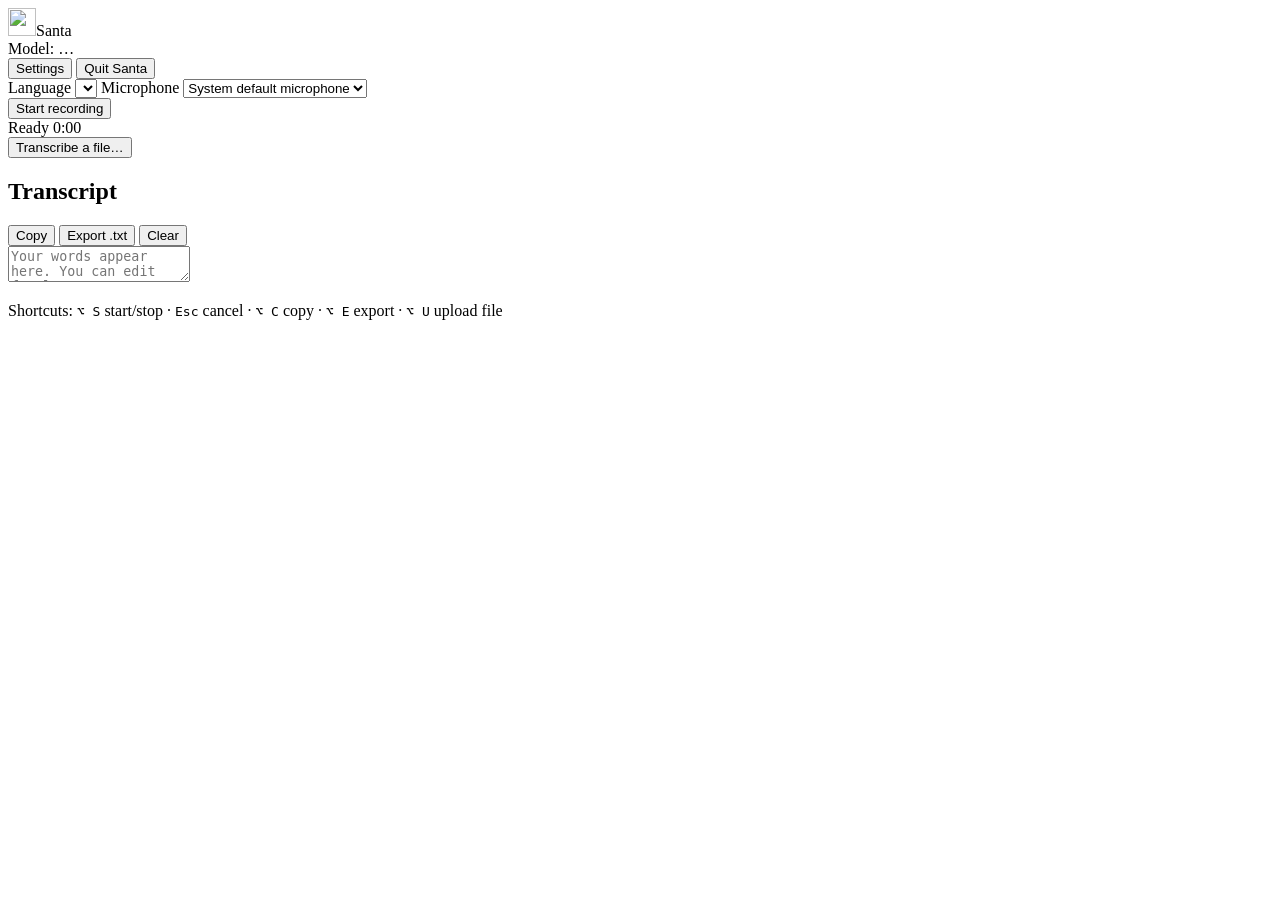
==== src/whisper_key/santa/web/index.html @ c0447ba2 "Add Santa: local multilingual dictation (web UI, Metal fast path, hotkey bridge) - santa package: la" ====
<!doctype html>
<html lang="en">
<head>
<meta charset="utf-8">
<meta name="viewport" content="width=device-width, initial-scale=1">
<title>Santa</title>
<link rel="icon" href="/static/santa.svg" type="image/svg+xml">
<link rel="stylesheet" href="/static/style.css">
</head>
<body>
<header class="topbar">
  <div class="brand"><img src="/static/santa.svg" alt="" width="28" height="28"><span>Santa</span></div>
  <div id="modelPill" class="pill" title="Speech model status">Model: …</div>
  <nav class="topnav">
    <button id="historyBtn" class="ghost" hidden>History</button>
    <button id="settingsBtn" class="ghost">Settings</button>
    <button id="quitBtn" class="ghost danger-text" title="Stop the Santa server">Quit Santa</button>
  </nav>
</header>

<main class="layout">
  <section class="panel recorder" aria-label="Recorder">
    <div class="controls-row">
      <label class="field">
        <span>Language</span>
        <select id="languageSel"></select>
      </label>
      <label class="field" id="hinglishOutField" hidden>
        <span>Hinglish output</span>
        <select id="hinglishOutSel">
          <option value="native">Mixed script (हिन्दी + English)</option>
          <option value="roman">Romanized (Latin letters)</option>
        </select>
      </label>
      <label class="field grow">
        <span>Microphone</span>
        <select id="micSel"><option value="">System default microphone</option></select>
      </label>
    </div>

    <div class="record-area">
      <button id="recordBtn" class="record" aria-pressed="false" title="Start / stop recording (⌥S)">
        <span class="dot" aria-hidden="true"></span>
        <span id="recordLabel">Start recording</span>
      </button>
      <div class="meter-wrap">
        <div class="status-line">
          <span id="stateBadge" class="badge state-ready">Ready</span>
          <span id="timer" class="timer">0:00</span>
        </div>
        <div class="meter" aria-hidden="true"><div id="meterFill"></div></div>
        <div class="progress" id="progressWrap" hidden><div id="progressFill"></div></div>
        <div class="row-actions">
          <button id="cancelBtn" class="secondary" hidden>Cancel</button>
          <button id="uploadBtn" class="secondary" title="Transcribe an audio file (⌥U)">Transcribe a file…</button>
          <input id="fileInput" type="file" accept="audio/*,.m4a,.mp3,.wav,.ogg,.opus,.webm,.flac,.caf,.aac,.aiff" hidden>
        </div>
      </div>
    </div>
    <p id="autoHint" class="hint" hidden>Tip: choosing the language instead of Auto-detect is faster and more reliable — especially for Bengali and Hinglish.</p>
    <div id="alert" class="alert" role="alert" hidden></div>
  </section>

  <section class="panel transcript" aria-label="Transcript">
    <div class="transcript-head">
      <h2>Transcript</h2>
      <div class="toolbar">
        <button id="copyBtn" class="secondary" title="Copy all (⌥C)">Copy</button>
        <button id="exportBtn" class="secondary" title="Save as UTF-8 .txt (⌥E)">Export .txt</button>
        <button id="clearBtn" class="secondary">Clear</button>
      </div>
    </div>
    <textarea id="transcript" dir="auto" spellcheck="false"
      placeholder="Your words appear here. You can edit freely — new dictation is inserted at the cursor."></textarea>
    <details id="lastResult" class="last-result" hidden>
      <summary>Last result details</summary>
      <dl id="resultMeta"></dl>
      <div class="raw-block">
        <h3>Raw transcript (unchanged Whisper output)</h3>
        <div id="rawText" class="rawtext" dir="auto"></div>
        <button id="insertRawBtn" class="secondary small">Insert raw version</button>
      </div>
      <div class="raw-block" id="romanBlock" hidden>
        <h3>Romanized (optional heuristic)</h3>
        <div id="romanText" class="rawtext" dir="ltr"></div>
        <button id="insertRomanBtn" class="secondary small">Insert romanized version</button>
      </div>
    </details>
  </section>

  <section class="panel history" id="historyPanel" hidden aria-label="History">
    <div class="transcript-head">
      <h2>History <small>(stored on this computer only)</small></h2>
      <div class="toolbar"><button id="clearHistoryBtn" class="secondary danger-text">Delete all</button></div>
    </div>
    <ul id="historyList" class="history-list"></ul>
  </section>

  <p class="shortcuts">Shortcuts: <kbd>⌥ S</kbd> start/stop · <kbd>Esc</kbd> cancel · <kbd>⌥ C</kbd> copy · <kbd>⌥ E</kbd> export · <kbd>⌥ U</kbd> upload file</p>
</main>

<dialog id="settingsDlg" aria-label="Settings">
  <form method="dialog" id="settingsForm">
    <h2>Settings</h2>
    <fieldset>
      <legend>Speech model</legend>
      <label class="field"><span>Model</span><select id="modelSel"></select></label>
      <p id="modelNote" class="hint"></p>
      <label class="field" id="engineField"><span>Engine</span>
        <select id="engineSel">
          <option value="auto">Automatic — Apple GPU for short clips (≤ 28 s), CPU otherwise</option>
          <option value="cpu">CPU only (faster-whisper)</option>
        </select></label>
      <p class="hint">The GPU fast path uses whisper.cpp with Large-v3 Turbo (extra ~550 MB download, once). If its output looks damaged, Santa silently redoes the clip on the CPU.</p>
      <button type="button" id="loadModelBtn" class="secondary">Load / download this model</button>
    </fieldset>
    <fieldset>
      <legend>Hinglish</legend>
      <label class="field"><span>Recognition strategy</span><select id="strategySel"></select></label>
      <p class="hint">How Whisper is steered for mixed Hindi–English speech. Default chosen from measurements; see the guide.</p>
    </fieldset>
    <fieldset>
      <legend>Output</legend>
      <label class="check"><input type="checkbox" id="cleanupChk"> Light cleanup (spacing; capitalisation for English only). The raw text is always kept.</label>
      <label class="check"><input type="checkbox" id="vadChk"> Skip silence (reduces made-up text on quiet audio)</label>
      <label class="field"><span>Names &amp; vocabulary hint (optional)</span>
        <input type="text" id="promptInput" maxlength="400" placeholder="e.g. Kout Food Group, Salmiya, ATOSS"></label>
      <label class="field"><span>Accuracy vs speed (beam size)</span>
        <select id="beamSel"><option value="1">1 – fastest</option><option value="3">3</option><option value="5">5 – default</option><option value="8">8 – slowest</option></select></label>
    </fieldset>
    <fieldset>
      <legend>Privacy</legend>
      <label class="check"><input type="checkbox" id="historyChk"> Keep a transcript history on this computer (off by default; audio is never kept)</label>
      <label class="field"><span>Max upload size (MB)</span><input type="number" id="maxUploadInput" min="1" max="2000"></label>
      <label class="field"><span>Max audio length (minutes)</span><input type="number" id="maxDurInput" min="1" max="240"></label>
    </fieldset>
    <div class="dlg-actions">
      <button type="button" id="saveSettingsBtn">Save</button>
      <button type="submit" class="secondary">Close</button>
    </div>
  </form>
</dialog>

<script src="/static/app.js"></script>
</body>
</html>
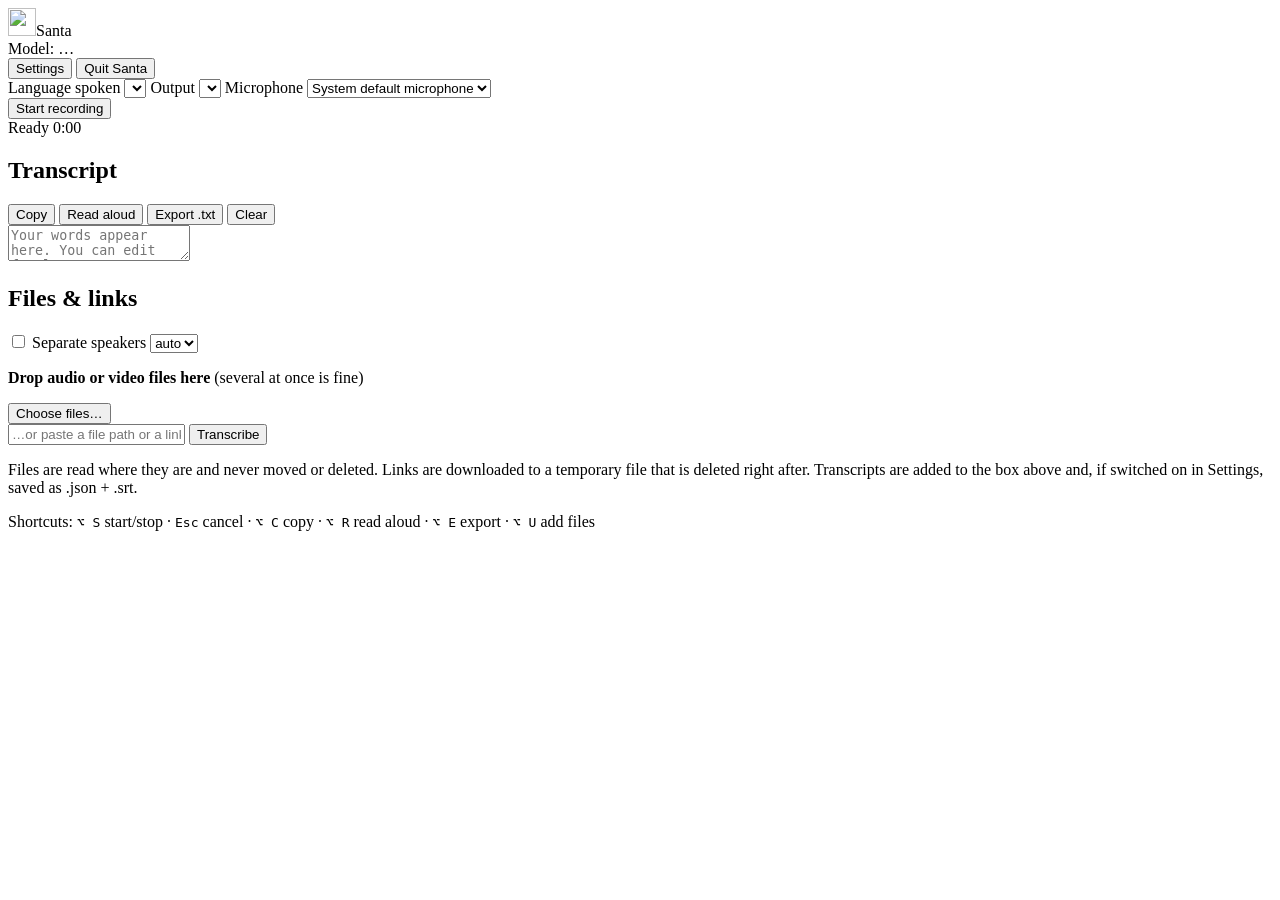
==== commit aa92eee0: "iPhone access, English/Arabic output, read aloud, files & links, speakers - iPhone: second HTTPS lis" ====
--- a/src/whisper_key/santa/web/index.html
+++ b/src/whisper_key/santa/web/index.html
@@ -2,9 +2,15 @@
 <html lang="en">
 <head>
 <meta charset="utf-8">
-<meta name="viewport" content="width=device-width, initial-scale=1">
+<meta name="viewport" content="width=device-width, initial-scale=1, viewport-fit=cover">
 <title>Santa</title>
 <link rel="icon" href="/static/santa.svg" type="image/svg+xml">
+<link rel="apple-touch-icon" href="/static/icon-180.png">
+<link rel="manifest" href="/manifest.webmanifest">
+<meta name="apple-mobile-web-app-capable" content="yes">
+<meta name="mobile-web-app-capable" content="yes">
+<meta name="apple-mobile-web-app-title" content="Santa">
+<meta name="theme-color" content="#c62828">
 <link rel="stylesheet" href="/static/style.css">
 </head>
 <body>
@@ -14,15 +20,28 @@
   <nav class="topnav">
     <button id="historyBtn" class="ghost" hidden>History</button>
     <button id="settingsBtn" class="ghost">Settings</button>
-    <button id="quitBtn" class="ghost danger-text" title="Stop the Santa server">Quit Santa</button>
+    <button id="quitBtn" class="ghost danger-text mac-only" title="Stop the Santa server">Quit Santa</button>
   </nav>
 </header>
 
-<main class="layout">
+<!-- Shown on a phone that isn't paired yet -->
+<main class="layout" id="pairPanel" hidden>
+  <section class="panel pair">
+    <h2>Pair this phone with Santa</h2>
+    <p>On your Mac, open the Santa window › <b>Settings</b> › <b>iPhone access</b> › <b>Set up iPhone…</b> and press <b>Show pairing code</b>. Then type the 6-digit code here.</p>
+    <label class="field"><span>Pairing code</span>
+      <input id="pairCode" inputmode="numeric" autocomplete="one-time-code" maxlength="6" pattern="[0-9]*" placeholder="123456"></label>
+    <button id="pairBtn" class="record">Pair</button>
+    <p id="pairMsg" class="hint" role="status"></p>
+    <p class="hint">Speech is sent over your home Wi-Fi, encrypted, to your Mac, and recognised there. Nothing goes to the internet.</p>
+  </section>
+</main>
+
+<main class="layout" id="mainPanel">
   <section class="panel recorder" aria-label="Recorder">
     <div class="controls-row">
       <label class="field">
-        <span>Language</span>
+        <span>Language spoken</span>
         <select id="languageSel"></select>
       </label>
       <label class="field" id="hinglishOutField" hidden>
@@ -32,7 +51,11 @@
           <option value="roman">Romanized (Latin letters)</option>
         </select>
       </label>
-      <label class="field grow">
+      <label class="field">
+        <span>Output</span>
+        <select id="outputSel" title="English or Arabic adds an offline translation; the original is kept under Last result details"></select>
+      </label>
+      <label class="field grow mac-only">
         <span>Microphone</span>
         <select id="micSel"><option value="">System default microphone</option></select>
       </label>
@@ -52,8 +75,6 @@
         <div class="progress" id="progressWrap" hidden><div id="progressFill"></div></div>
         <div class="row-actions">
           <button id="cancelBtn" class="secondary" hidden>Cancel</button>
-          <button id="uploadBtn" class="secondary" title="Transcribe an audio file (⌥U)">Transcribe a file…</button>
-          <input id="fileInput" type="file" accept="audio/*,.m4a,.mp3,.wav,.ogg,.opus,.webm,.flac,.caf,.aac,.aiff" hidden>
         </div>
       </div>
     </div>
@@ -66,7 +87,9 @@
       <h2>Transcript</h2>
       <div class="toolbar">
         <button id="copyBtn" class="secondary" title="Copy all (⌥C)">Copy</button>
-        <button id="exportBtn" class="secondary" title="Save as UTF-8 .txt (⌥E)">Export .txt</button>
+        <button id="shareBtn" class="secondary" hidden title="Send to another app">Share…</button>
+        <button id="speakBtn" class="secondary" title="Read the transcript (or the selected part) aloud (⌥R)">Read aloud</button>
+        <button id="exportBtn" class="secondary mac-only" title="Save as UTF-8 .txt (⌥E)">Export .txt</button>
         <button id="clearBtn" class="secondary">Clear</button>
       </div>
     </div>
@@ -74,7 +97,18 @@
       placeholder="Your words appear here. You can edit freely — new dictation is inserted at the cursor."></textarea>
     <details id="lastResult" class="last-result" hidden>
       <summary>Last result details</summary>
+      <p id="translationNote" class="note" hidden></p>
       <dl id="resultMeta"></dl>
+      <div class="raw-block" id="speakersBlock" hidden>
+        <h3>Speakers</h3>
+        <ul id="speakersList" class="speakers-list"></ul>
+        <p class="hint">Naming a voice teaches Santa to recognise that person in future recordings. Voiceprints stay on your Mac; ask people before you save theirs.</p>
+      </div>
+      <div class="raw-block" id="originalBlock" hidden>
+        <h3>Original (as spoken, before translation)</h3>
+        <div id="originalText" class="rawtext" dir="auto"></div>
+        <button id="insertOriginalBtn" class="secondary small">Insert original</button>
+      </div>
       <div class="raw-block">
         <h3>Raw transcript (unchanged Whisper output)</h3>
         <div id="rawText" class="rawtext" dir="auto"></div>
@@ -88,21 +122,68 @@
     </details>
   </section>
 
+  <section class="panel files" id="filesPanel" aria-label="Files and links">
+    <div class="transcript-head">
+      <h2>Files &amp; links</h2>
+      <label class="check inline"><input type="checkbox" id="diarizeChk"> Separate speakers
+        <select id="speakersSel" aria-label="Number of speakers">
+          <option value="0">auto</option><option value="2">2</option><option value="3">3</option>
+          <option value="4">4</option><option value="5">5</option><option value="6">6</option>
+        </select></label>
+    </div>
+    <div id="dropZone" class="drop-zone" tabindex="0">
+      <p><b>Drop audio or video files here</b><span class="mac-only"> (several at once is fine)</span></p>
+      <button id="uploadBtn" class="secondary" title="Choose files (⌥U)">Choose files…</button>
+      <input id="fileInput" type="file" multiple accept="audio/*,video/*,.m4a,.mp3,.wav,.ogg,.opus,.webm,.flac,.caf,.aac,.aiff,.mp4,.mov,.m4v,.mkv" hidden>
+    </div>
+    <form id="sourceForm" class="source-row">
+      <input id="sourceInput" type="text" autocomplete="off" spellcheck="false"
+        placeholder="…or paste a file path or a link (YouTube, Loom, Drive, direct .mp4)">
+      <button type="submit" class="secondary">Transcribe</button>
+    </form>
+    <p class="hint">Files are read where they are and never moved or deleted. Links are downloaded to a temporary file that is deleted right after. Transcripts are added to the box above<span class="mac-only"> and, if switched on in Settings, saved as .json + .srt</span>.</p>
+    <ul id="fileJobs" class="file-jobs"></ul>
+  </section>
+
   <section class="panel history" id="historyPanel" hidden aria-label="History">
     <div class="transcript-head">
-      <h2>History <small>(stored on this computer only)</small></h2>
+      <h2>History <small>(stored on your Mac only)</small></h2>
       <div class="toolbar"><button id="clearHistoryBtn" class="secondary danger-text">Delete all</button></div>
     </div>
     <ul id="historyList" class="history-list"></ul>
   </section>
 
-  <p class="shortcuts">Shortcuts: <kbd>⌥ S</kbd> start/stop · <kbd>Esc</kbd> cancel · <kbd>⌥ C</kbd> copy · <kbd>⌥ E</kbd> export · <kbd>⌥ U</kbd> upload file</p>
+  <p class="shortcuts mac-only">Shortcuts: <kbd>⌥ S</kbd> start/stop · <kbd>Esc</kbd> cancel · <kbd>⌥ C</kbd> copy · <kbd>⌥ R</kbd> read aloud · <kbd>⌥ E</kbd> export · <kbd>⌥ U</kbd> add files</p>
 </main>
 
 <dialog id="settingsDlg" aria-label="Settings">
   <form method="dialog" id="settingsForm">
     <h2>Settings</h2>
-    <fieldset>
+    <fieldset id="vocabSet">
+      <legend>Words Santa should know</legend>
+      <label class="field"><span>Names, places and special words, separated by commas</span>
+        <input type="text" id="promptInput" maxlength="400" placeholder="e.g. Kout Food Group, Salmiya, ATOSS, guessing"></label>
+      <p class="hint">A hint for the speech model — it makes these spellings more likely (not guaranteed). Used for the Santa window, the iPhone and the floating assistant.</p>
+    </fieldset>
+    <fieldset>
+      <legend>Speakers (interviews)</legend>
+      <label class="check"><input type="checkbox" id="diarizeDefaultChk"> Separate speakers in files by default (also for the watch folder)</label>
+      <p class="hint">Never used for dictation. First use downloads ~35 MB of speaker models, once.</p>
+      <h3 class="sub">Known voices</h3>
+      <ul id="voicesList" class="speakers-list"></ul>
+      <div class="enroll-row">
+        <input type="text" id="voiceName" maxlength="40" placeholder="Name, e.g. Shouvik">
+        <button type="button" id="voiceRecBtn" class="secondary">Record 20 s sample</button>
+      </div>
+      <p class="hint" id="voiceMsg">Record someone reading anything for ~20 seconds, or name a speaker from a transcript. Voiceprints are stored only on your Mac and can be deleted here. Ask people before saving theirs.</p>
+    </fieldset>
+    <fieldset class="mac-only" id="phoneSet">
+      <legend>iPhone access</legend>
+      <label class="check"><input type="checkbox" id="phoneChk"> Let my paired iPhone use Santa over the home Wi-Fi (encrypted; keeps the Mac awake while on)</label>
+      <p class="hint" id="phoneStatus"></p>
+      <button type="button" id="phoneSetupBtn" class="secondary">Set up iPhone…</button>
+    </fieldset>
+    <fieldset class="mac-only">
       <legend>Speech model</legend>
       <label class="field"><span>Model</span><select id="modelSel"></select></label>
       <p id="modelNote" class="hint"></p>
@@ -114,26 +195,35 @@
       <p class="hint">The GPU fast path uses whisper.cpp with Large-v3 Turbo (extra ~550 MB download, once). If its output looks damaged, Santa silently redoes the clip on the CPU.</p>
       <button type="button" id="loadModelBtn" class="secondary">Load / download this model</button>
     </fieldset>
-    <fieldset>
+    <fieldset class="mac-only">
       <legend>Hinglish</legend>
       <label class="field"><span>Recognition strategy</span><select id="strategySel"></select></label>
       <p class="hint">How Whisper is steered for mixed Hindi–English speech. Default chosen from measurements; see the guide.</p>
     </fieldset>
-    <fieldset>
+    <fieldset class="mac-only">
       <legend>Output</legend>
       <label class="check"><input type="checkbox" id="cleanupChk"> Light cleanup (spacing; capitalisation for English only). The raw text is always kept.</label>
       <label class="check"><input type="checkbox" id="vadChk"> Skip silence (reduces made-up text on quiet audio)</label>
-      <label class="field"><span>Names &amp; vocabulary hint (optional)</span>
-        <input type="text" id="promptInput" maxlength="400" placeholder="e.g. Kout Food Group, Salmiya, ATOSS"></label>
       <label class="field"><span>Accuracy vs speed (beam size)</span>
         <select id="beamSel"><option value="1">1 – fastest</option><option value="3">3</option><option value="5">5 – default</option><option value="8">8 – slowest</option></select></label>
     </fieldset>
-    <fieldset>
+    <fieldset class="mac-only">
       <legend>Privacy</legend>
       <label class="check"><input type="checkbox" id="historyChk"> Keep a transcript history on this computer (off by default; audio is never kept)</label>
       <label class="field"><span>Max upload size (MB)</span><input type="number" id="maxUploadInput" min="1" max="2000"></label>
       <label class="field"><span>Max audio length (minutes)</span><input type="number" id="maxDurInput" min="1" max="240"></label>
     </fieldset>
+    <fieldset class="mac-only">
+      <legend>Transcript files &amp; watch folder</legend>
+      <label class="check"><input type="checkbox" id="exportChk"> Save every file's transcript as <b>.json</b> + <b>.srt</b> (with timestamps, and speakers when separated)</label>
+      <label class="field"><span>Save transcripts to</span>
+        <input type="text" id="exportDirInput" placeholder="~/Documents/Hiring Right/03_Transcripts"></label>
+      <label class="check"><input type="checkbox" id="watchChk"> Automatically transcribe new audio/video files dropped in a folder</label>
+      <label class="field"><span>Watch folder</span>
+        <input type="text" id="watchDirInput" placeholder="~/Documents/Hiring Right/02_Batch_Videos"></label>
+      <label class="field"><span>Language for watched files</span><select id="watchLangSel"></select></label>
+      <p class="hint">Watched files are never moved or deleted. A file is skipped when an up-to-date .json transcript already exists. Failures are written as &lt;name&gt;.error.txt. Watched files are never translated.</p>
+    </fieldset>
     <div class="dlg-actions">
       <button type="button" id="saveSettingsBtn">Save</button>
       <button type="submit" class="secondary">Close</button>
@@ -141,6 +231,77 @@
   </form>
 </dialog>
 
+<dialog id="phoneDlg" aria-label="Set up iPhone">
+  <form method="dialog">
+    <h2>Set up your iPhone</h2>
+    <p class="hint">Your iPhone and this Mac must be on the same Wi-Fi. Speech is sent encrypted to this Mac and recognised here — nothing goes to the internet, and nothing is reachable from outside your home network.</p>
+
+    <fieldset>
+      <legend>1 · Trust this Mac (once)</legend>
+      <p>The iPhone only allows the microphone on secure pages, so it needs this Mac's own certificate. It can only vouch for this Mac on your home network, never for real websites.</p>
+      <div class="two-ways">
+        <div>
+          <button type="button" id="setupQrBtn" class="secondary">Show download QR code</button>
+          <div id="setupQr" class="qr" hidden></div>
+          <p class="hint" id="setupUrl"></p>
+        </div>
+        <div>
+          <button type="button" id="airdropBtn" class="secondary">Or AirDrop the certificate…</button>
+          <p class="hint">Finder opens with the file selected: right-click › Share › AirDrop › your iPhone.</p>
+        </div>
+      </div>
+      <ol class="steps">
+        <li>On the iPhone, allow the download, then open <b>Settings</b> › <b>Profile Downloaded</b> › <b>Install</b>.</li>
+        <li><b>Settings</b> › <b>General</b> › <b>About</b> › <b>Certificate Trust Settings</b> › switch on <b>Santa local CA</b>.</li>
+      </ol>
+      <p class="hint">Certificate fingerprint (SHA-256): <code id="caFingerprint">—</code></p>
+    </fieldset>
+
+    <fieldset>
+      <legend>2 · Pair</legend>
+      <button type="button" id="pairingBtn" class="secondary">Show pairing code</button>
+      <div id="pairingBox" hidden>
+        <div class="pairing">
+          <div id="pairingQr" class="qr"></div>
+          <div>
+            <p>Scan with the iPhone camera — or open <b id="phoneUrl"></b> in Safari and type:</p>
+            <p class="code" id="pairingCode">——————</p>
+            <p class="hint" id="pairingExpiry"></p>
+          </div>
+        </div>
+      </div>
+    </fieldset>
+
+    <fieldset>
+      <legend>3 · Put Santa on the Home Screen</legend>
+      <p>In Safari tap <b>Share</b> › <b>Add to Home Screen</b>. The Home Screen app keeps its own sign-in, so the first time you open it, press <b>Show pairing code</b> again and type the new code.</p>
+      <p>On the phone, <b>Share…</b> sends the text to any app (WhatsApp, Mail, Notes…), and <b>Copy</b> puts it on the clipboard.</p>
+    </fieldset>
+
+    <fieldset>
+      <legend>4 · Optional: dictate from anywhere with a Shortcut</legend>
+      <p>An iOS Shortcut can record, send the audio to Santa and put the text on your clipboard — start it with <b>Back Tap</b> (Settings › Accessibility › Touch › Back Tap) or Siri.</p>
+      <button type="button" id="shortcutBtn" class="secondary">Create a Shortcut key</button>
+      <div id="shortcutBox" hidden>
+        <p class="hint">Shown only once. Keep it private — anyone with it can use Santa on your Wi-Fi. Remove it below to switch it off.</p>
+        <p><code id="shortcutToken" class="token"></code></p>
+        <ol class="steps">
+          <li>Shortcuts app › <b>+</b> › add <b>Record Audio</b> (Audio Quality: Normal, Start Recording: Immediately).</li>
+          <li>Add <b>Get Contents of URL</b>: URL <code id="shortcutUrl"></code>, Method <b>POST</b>, Headers: <code>Authorization</code> = <code>Bearer &lt;the key above&gt;</code>, Request Body <b>File</b> = <i>Recorded Audio</i>.</li>
+          <li>Add <b>Copy to Clipboard</b> (Contents of URL), then optionally <b>Show Notification</b>.</li>
+          <li>Name it <i>Santa</i>. Settings › Accessibility › Touch › Back Tap › Double Tap › <i>Santa</i>.</li>
+        </ol>
+      </div>
+    </fieldset>
+
+    <fieldset>
+      <legend>Paired devices</legend>
+      <ul id="deviceList" class="speakers-list"></ul>
+    </fieldset>
+    <div class="dlg-actions"><button type="submit">Done</button></div>
+  </form>
+</dialog>
+
 <script src="/static/app.js"></script>
 </body>
 </html>
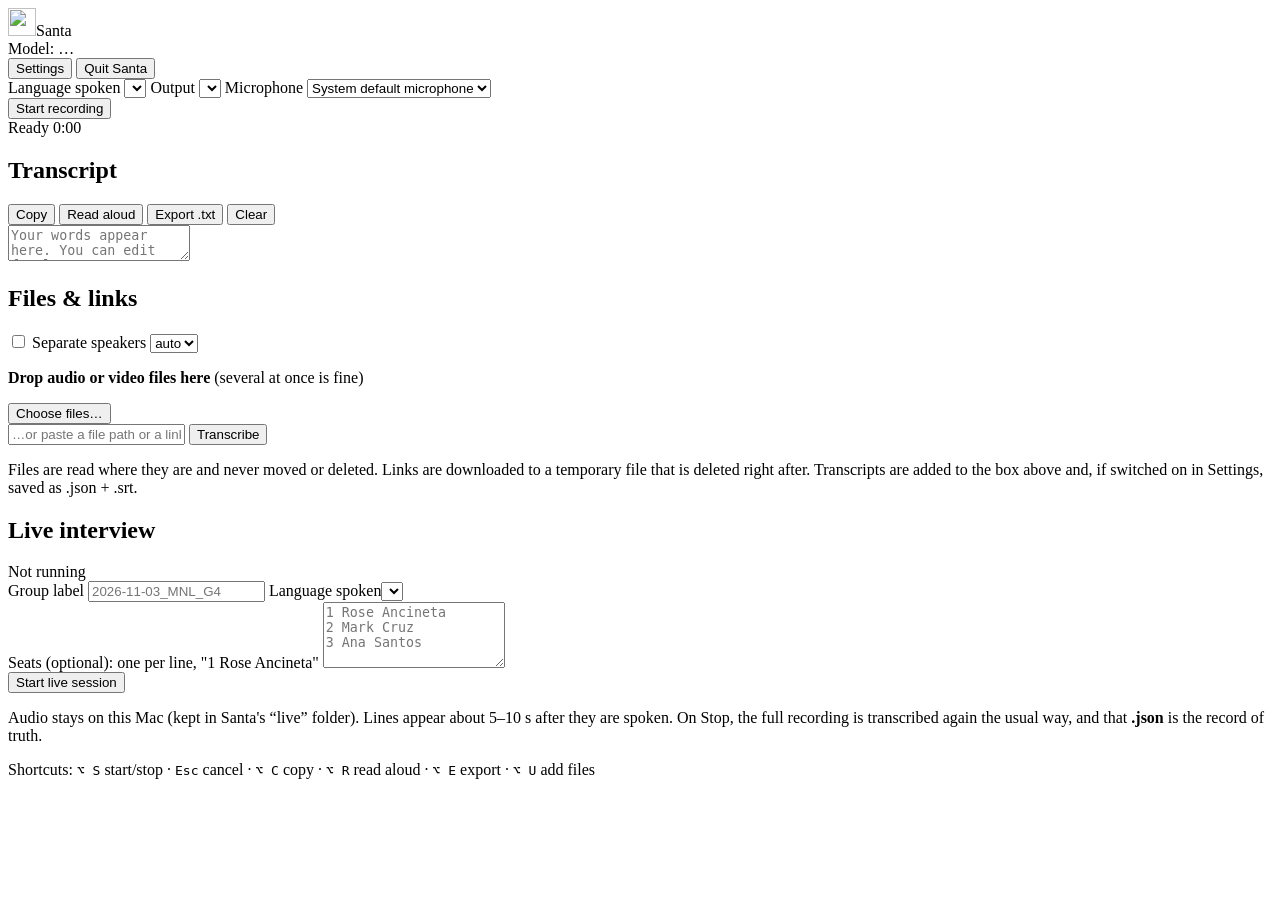
==== commit e72cff8e: "Santa live interview mode: live transcript, seat tags, local feed, replay Live session (Santa window" ====
--- a/src/whisper_key/santa/web/index.html
+++ b/src/whisper_key/santa/web/index.html
@@ -145,6 +145,28 @@
     <ul id="fileJobs" class="file-jobs"></ul>
   </section>
 
+  <!-- Live interview (Mac only): records this Mac's microphone, transcribes as people speak,
+       tags lines to seats and writes <label>.live.json for Hiring Right's probe service. -->
+  <section class="panel live mac-only" id="livePanel" aria-label="Live interview">
+    <div class="transcript-head">
+      <h2>Live interview</h2>
+      <span id="liveStatus" class="hint" role="status">Not running</span>
+    </div>
+    <div class="controls-row">
+      <label class="field"><span>Group label</span>
+        <input id="liveLabel" type="text" autocomplete="off" spellcheck="false" placeholder="2026-11-03_MNL_G4"></label>
+      <label class="field"><span>Language spoken</span><select id="liveLanguageSel"></select></label>
+    </div>
+    <label class="field"><span>Seats (optional): one per line, "1 Rose Ancineta"</span>
+      <textarea id="liveRoster" rows="4" spellcheck="false" placeholder="1 Rose Ancineta&#10;2 Mark Cruz&#10;3 Ana Santos"></textarea></label>
+    <div class="toolbar">
+      <button id="liveStartBtn" class="record">Start live session</button>
+      <button id="liveStopBtn" class="secondary danger-text" hidden>Stop</button>
+    </div>
+    <ol id="liveLines" class="live-lines" aria-live="polite"></ol>
+    <p class="hint">Audio stays on this Mac (kept in Santa's “live” folder). Lines appear about 5–10 s after they are spoken. On Stop, the full recording is transcribed again the usual way, and that <b>.json</b> is the record of truth.</p>
+  </section>
+
   <section class="panel history" id="historyPanel" hidden aria-label="History">
     <div class="transcript-head">
       <h2>History <small>(stored on your Mac only)</small></h2>
@@ -201,8 +223,21 @@
       <p class="hint">How Whisper is steered for mixed Hindi–English speech. Default chosen from measurements; see the guide.</p>
     </fieldset>
     <fieldset class="mac-only">
+      <legend>Clean-up &amp; grammar</legend>
+      <label class="field"><span>Text clean-up</span>
+        <select id="polishSel">
+          <option value="grammar">Grammar — remove fillers, fix grammar &amp; punctuation (local AI, any language)</option>
+          <option value="clean">Clean — remove "um"/"उम्म", spacing; English stutters &amp; "actually 3" fixes (instant)</option>
+          <option value="off">Off — exactly what Whisper wrote</option>
+        </select></label>
+      <label class="field" id="polishModelField"><span>Grammar model (Ollama)</span>
+        <input type="text" id="polishModelInput" placeholder="gemma3:4b" spellcheck="false" autocomplete="off"></label>
+      <p class="hint" id="polishStatus"></p>
+      <label class="check"><input type="checkbox" id="polishFilesChk"> Also clean up uploaded files and links (dictation is always cleaned; watch-folder and speaker-separated transcripts never are)</label>
+      <p class="hint">Grammar correction runs on this Mac with <a href="https://ollama.com" target="_blank" rel="noopener">Ollama</a> — your text never leaves the computer and there is no word limit. It never translates and keeps Hindi, Arabic and Bengali in their own script. If Ollama isn't running, Santa uses the instant clean-up instead. The raw transcript is always kept under Last result details.</p>
+    </fieldset>
+    <fieldset class="mac-only">
       <legend>Output</legend>
-      <label class="check"><input type="checkbox" id="cleanupChk"> Light cleanup (spacing; capitalisation for English only). The raw text is always kept.</label>
       <label class="check"><input type="checkbox" id="vadChk"> Skip silence (reduces made-up text on quiet audio)</label>
       <label class="field"><span>Accuracy vs speed (beam size)</span>
         <select id="beamSel"><option value="1">1 – fastest</option><option value="3">3</option><option value="5">5 – default</option><option value="8">8 – slowest</option></select></label>
@@ -210,8 +245,9 @@
     <fieldset class="mac-only">
       <legend>Privacy</legend>
       <label class="check"><input type="checkbox" id="historyChk"> Keep a transcript history on this computer (off by default; audio is never kept)</label>
-      <label class="field"><span>Max upload size (MB)</span><input type="number" id="maxUploadInput" min="1" max="2000"></label>
-      <label class="field"><span>Max audio length (minutes)</span><input type="number" id="maxDurInput" min="1" max="240"></label>
+      <label class="field"><span>Max upload size (MB, 0 = no limit)</span><input type="number" id="maxUploadInput" min="0"></label>
+      <label class="field"><span>Max audio length (minutes, 0 = no limit)</span><input type="number" id="maxDurInput" min="0"></label>
+      <p class="hint">Santa has no word limit. These only guard against dropping a huge file by mistake; long audio needs about 4 MB of memory per minute while it is transcribed.</p>
     </fieldset>
     <fieldset class="mac-only">
       <legend>Transcript files &amp; watch folder</legend>
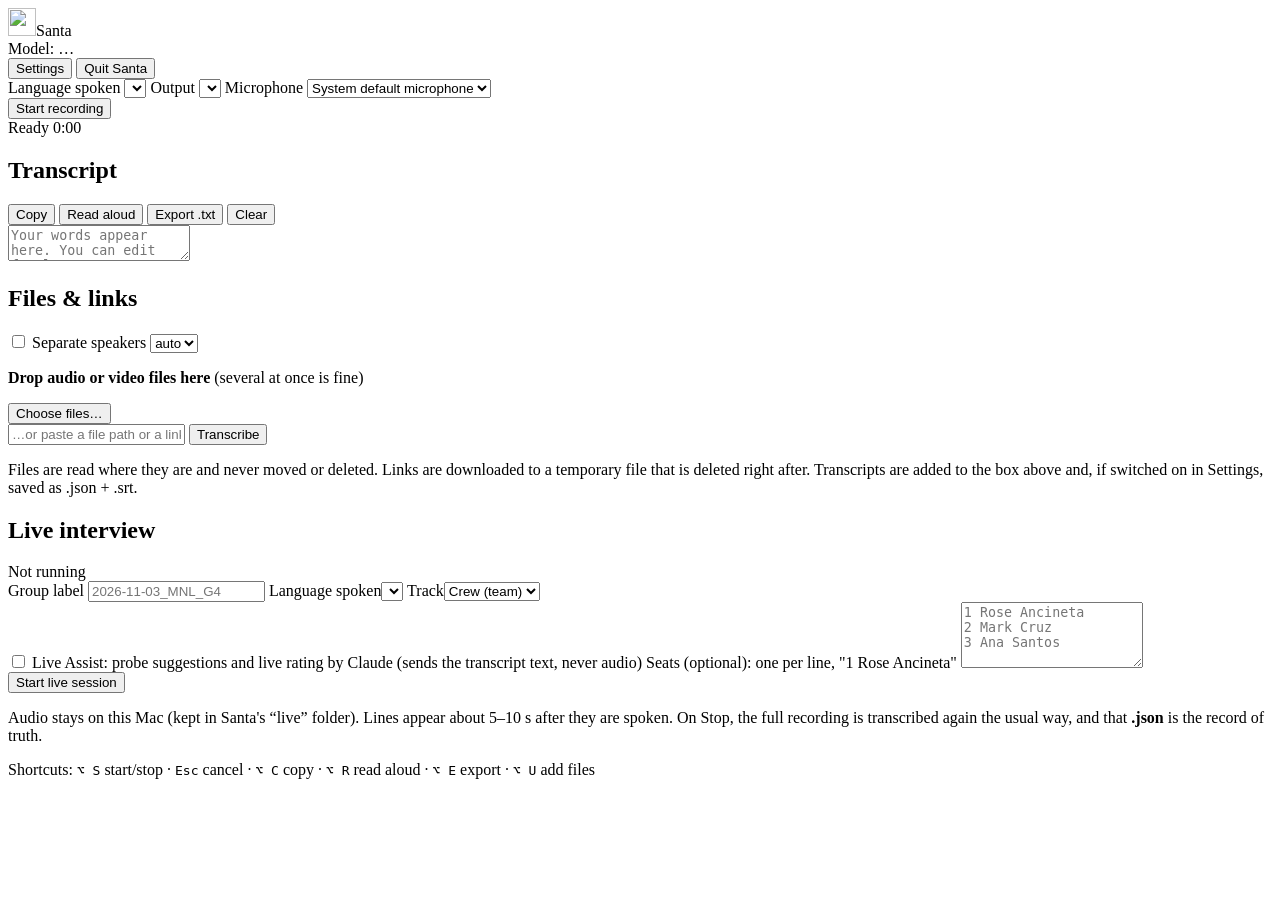
==== commit 17cd8f1f: "Santa Live Assist: live probe suggestions and live rating (pending live test) Live interview session" ====
--- a/src/whisper_key/santa/web/index.html
+++ b/src/whisper_key/santa/web/index.html
@@ -38,6 +38,24 @@
 </main>
 
 <main class="layout" id="mainPanel">
+  <!-- Live Assist (Mac window and paired phones): shown only while a live session runs with it on. -->
+  <section class="panel assist" id="assistPanel" hidden aria-label="Live Assist">
+    <div class="transcript-head">
+      <h2>Live Assist <small id="assistTitle"></small></h2>
+      <span id="assistSpend" class="hint"></span>
+    </div>
+    <p id="assistNote" class="hint" role="status" hidden></p>
+    <div id="assistSteps" class="assist-steps" aria-label="Activities: tap to start or finish"></div>
+    <ul id="assistCards" class="assist-cards" aria-live="polite"></ul>
+    <p id="assistNoCards" class="hint">Suggestions appear after a candidate finishes an answer.</p>
+    <div id="assistCoverage" class="assist-coverage"></div>
+    <div id="assistRatingBox" class="assist-rating" hidden>
+      <label class="check inline"><input type="checkbox" id="assistShowRating"> Show live rating (panel lead only)</label>
+      <table id="assistRating" hidden><thead><tr><th>Seat</th><th>Overall</th><th>Rec</th><th>Evidence</th><th></th></tr></thead><tbody></tbody></table>
+    </div>
+    <p class="hint">Suggestions come from the approved probe bank. The panel decides; ask, adapt or skip.</p>
+  </section>
+
   <section class="panel recorder" aria-label="Recorder">
     <div class="controls-row">
       <label class="field">
@@ -156,7 +174,10 @@
       <label class="field"><span>Group label</span>
         <input id="liveLabel" type="text" autocomplete="off" spellcheck="false" placeholder="2026-11-03_MNL_G4"></label>
       <label class="field"><span>Language spoken</span><select id="liveLanguageSel"></select></label>
-    </div>
+      <label class="field"><span>Track</span><select id="liveTrackSel">
+        <option value="team">Crew (team)</option><option value="manager">Managers</option></select></label>
+    </div>
+    <label class="check"><input type="checkbox" id="liveAssistChk"> Live Assist: probe suggestions and live rating by Claude (sends the transcript text, never audio)</label>
     <label class="field"><span>Seats (optional): one per line, "1 Rose Ancineta"</span>
       <textarea id="liveRoster" rows="4" spellcheck="false" placeholder="1 Rose Ancineta&#10;2 Mark Cruz&#10;3 Ana Santos"></textarea></label>
     <div class="toolbar">
